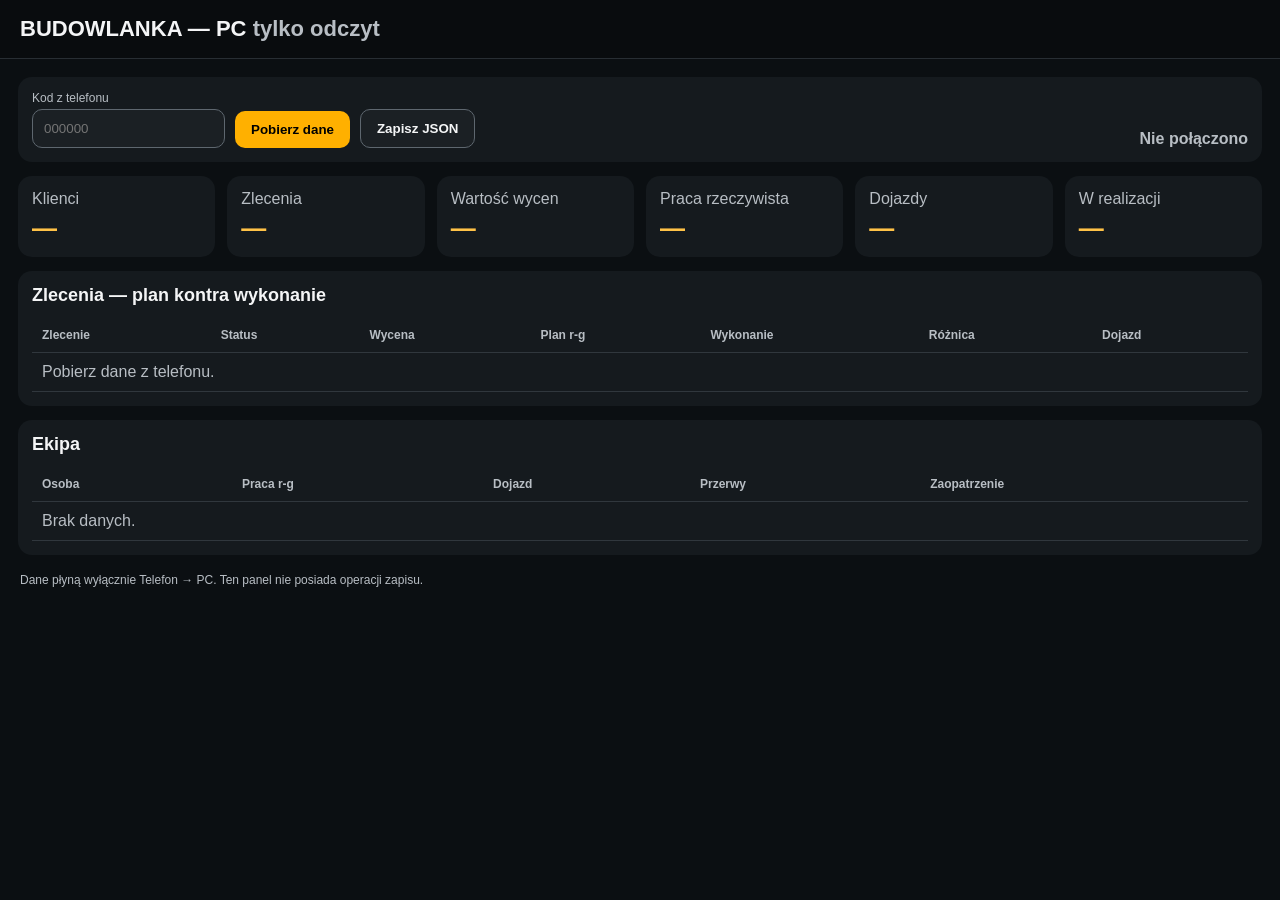
==== app/src/main/assets/pc/index.html @ 399673fc "0.5.7: dodaj prosty panel PC statystyk" ====
<!doctype html>
<html lang="pl">
<head>
<meta charset="utf-8">
<meta name="viewport" content="width=device-width,initial-scale=1">
<title>BUDOWLANKA PC</title>
<style>
:root{color-scheme:dark;--bg:#0b0f12;--panel:#151a1e;--panel2:#1b2024;--line:#5e676f;--text:#f4f5f6;--muted:#b8bec4;--accent:#ffb000;--green:#42c765;--red:#ff5c5c}
*{box-sizing:border-box}body{margin:0;background:var(--bg);color:var(--text);font-family:Arial,sans-serif}
header{background:#090c0e;border-bottom:1px solid #282e33;padding:16px 20px}h1{margin:0;font-size:22px}
main{max-width:1400px;margin:auto;padding:18px}.toolbar{display:flex;gap:10px;align-items:end;flex-wrap:wrap;background:var(--panel);padding:14px;border-radius:14px}
label{font-size:12px;color:var(--muted)}input{display:block;margin-top:4px;background:var(--panel2);color:var(--text);border:1px solid var(--line);border-radius:10px;padding:11px}
button{border:0;border-radius:10px;padding:11px 16px;font-weight:700;background:var(--accent);color:#000;cursor:pointer}.secondary{background:var(--panel2);color:var(--text);border:1px solid var(--line)}
#status{margin-left:auto}.ok{color:var(--green)}.bad{color:var(--red)}.muted{color:var(--muted)}
.cards{display:grid;grid-template-columns:repeat(auto-fit,minmax(180px,1fr));gap:12px;margin:14px 0}.card,section{background:var(--panel);border-radius:14px;padding:14px}.value{font-size:25px;font-weight:800;color:#ffc247;margin-top:6px}
section{margin-top:14px;overflow:auto}h2{font-size:18px;margin:0 0 12px}table{width:100%;border-collapse:collapse;min-width:760px}th,td{padding:10px;border-bottom:1px solid #30373d;text-align:left}th{color:var(--muted);font-size:12px}.num{text-align:right}.badDelta{color:var(--red)}.goodDelta{color:var(--green)}
footer{padding:18px 2px;color:var(--muted);font-size:12px}
</style>
</head>
<body>
<header><h1>BUDOWLANKA — PC <span class="muted">tylko odczyt</span></h1></header>
<main>
<div class="toolbar">
<label>Kod z telefonu<input id="code" inputmode="numeric" maxlength="6" placeholder="000000"></label>
<button id="refresh">Pobierz dane</button>
<button id="save" class="secondary" disabled>Zapisz JSON</button>
<strong id="status" class="muted">Nie połączono</strong>
</div>
<div class="cards">
<div class="card"><div class="muted">Klienci</div><div id="clients" class="value">—</div></div>
<div class="card"><div class="muted">Zlecenia</div><div id="estimates" class="value">—</div></div>
<div class="card"><div class="muted">Wartość wycen</div><div id="value" class="value">—</div></div>
<div class="card"><div class="muted">Praca rzeczywista</div><div id="hours" class="value">—</div></div>
<div class="card"><div class="muted">Dojazdy</div><div id="travel" class="value">—</div></div>
<div class="card"><div class="muted">W realizacji</div><div id="active" class="value">—</div></div>
</div>
<section>
<h2>Zlecenia — plan kontra wykonanie</h2>
<table><thead><tr><th>Zlecenie</th><th>Status</th><th>Wycena</th><th>Plan r-g</th><th>Wykonanie</th><th>Różnica</th><th>Dojazd</th></tr></thead><tbody id="jobs"><tr><td colspan="7" class="muted">Pobierz dane z telefonu.</td></tr></tbody></table>
</section>
<section>
<h2>Ekipa</h2>
<table><thead><tr><th>Osoba</th><th>Praca r-g</th><th>Dojazd</th><th>Przerwy</th><th>Zaopatrzenie</th></tr></thead><tbody id="crew"><tr><td colspan="5" class="muted">Brak danych.</td></tr></tbody></table>
</section>
<footer id="stamp">Dane płyną wyłącznie Telefon → PC. Ten panel nie posiada operacji zapisu.</footer>
</main>
<script>
const code=document.getElementById('code'),status=document.getElementById('status');
code.value=localStorage.getItem('budowlanka_pc_code')||'';
let snapshot=null;
const money=v=>new Intl.NumberFormat('pl-PL',{style:'currency',currency:'PLN'}).format(Number(v||0));
const num=v=>new Intl.NumberFormat('pl-PL',{maximumFractionDigits:1}).format(Number(v||0));
const esc=s=>String(s??'').replace(/[&<>"']/g,c=>({'&':'&amp;','<':'&lt;','>':'&gt;','"':'&quot;',"'":'&#039;'}[c]));
function state(t,ok){status.textContent=t;status.className=ok?'ok':'bad'}
async function load(){
 const c=code.value.trim(); if(!c){state('Wpisz kod',false);return}
 localStorage.setItem('budowlanka_pc_code',c); state('Pobieranie…',true);
 try{
  const r=await fetch('/snapshot?code='+encodeURIComponent(c),{cache:'no-store'});
  if(!r.ok)throw new Error(r.status===403?'Zły kod':'Błąd HTTP '+r.status);
  snapshot=await r.json(); render(snapshot); document.getElementById('save').disabled=false; state('Połączono • tylko odczyt',true);
 }catch(e){state(e.message||'Błąd połączenia',false)}
}
function render(s){
 const x=s.statistics||{};
 clients.textContent=x.clientCount??0; estimates.textContent=x.estimateCount??0; value.textContent=money(x.quotedValue);
 hours.textContent=num(x.actualWorkHours)+' r-g'; travel.textContent=num(x.travelHours)+' r-g'; active.textContent=x.inProgressEstimateCount??0;
 const jobRows=(x.byEstimate||[]).map(j=>{
  const d=Number(j.laborHoursDelta||0),cls=d>0.05?'badDelta':d<-0.05?'goodDelta':'';
  return '<tr><td>'+esc(j.title)+'</td><td>'+esc(j.status)+'</td><td class="num">'+money(j.clientTotal)+'</td><td class="num">'+num(j.plannedLaborHours)+'</td><td class="num">'+num(j.actualWorkHours)+'</td><td class="num '+cls+'">'+(d>=0?'+':'')+num(d)+'</td><td class="num">'+num(j.travelHours)+'</td></tr>';
 }).join('');
 document.getElementById('jobs').innerHTML=jobRows||'<tr><td colspan="7" class="muted">Brak zleceń.</td></tr>';
 const crewRows=(x.byCrew||[]).map(p=>'<tr><td>'+esc(p.name)+'</td><td class="num">'+num(p.workHours)+'</td><td class="num">'+num(p.travelHours)+'</td><td class="num">'+num(p.breakHours)+'</td><td class="num">'+num(p.supplyHours)+'</td></tr>').join('');
 document.getElementById('crew').innerHTML=crewRows||'<tr><td colspan="5" class="muted">Brak ekipy.</td></tr>';
 stamp.textContent='Stan z '+new Date(x.capturedAt||s.createdAt).toLocaleString('pl-PL')+' • Telefon → PC • tylko odczyt';
}
document.getElementById('refresh').onclick=load;
document.getElementById('save').onclick=()=>{
 if(!snapshot)return; const blob=new Blob([JSON.stringify(snapshot,null,2)],{type:'application/json'});
 const a=document.createElement('a');a.href=URL.createObjectURL(blob);a.download='Budowlanka_snapshot_'+Date.now()+'.json';a.click();URL.revokeObjectURL(a.href);
};
setInterval(()=>{if(code.value.trim())load()},30000);
</script>
</body>
</html>
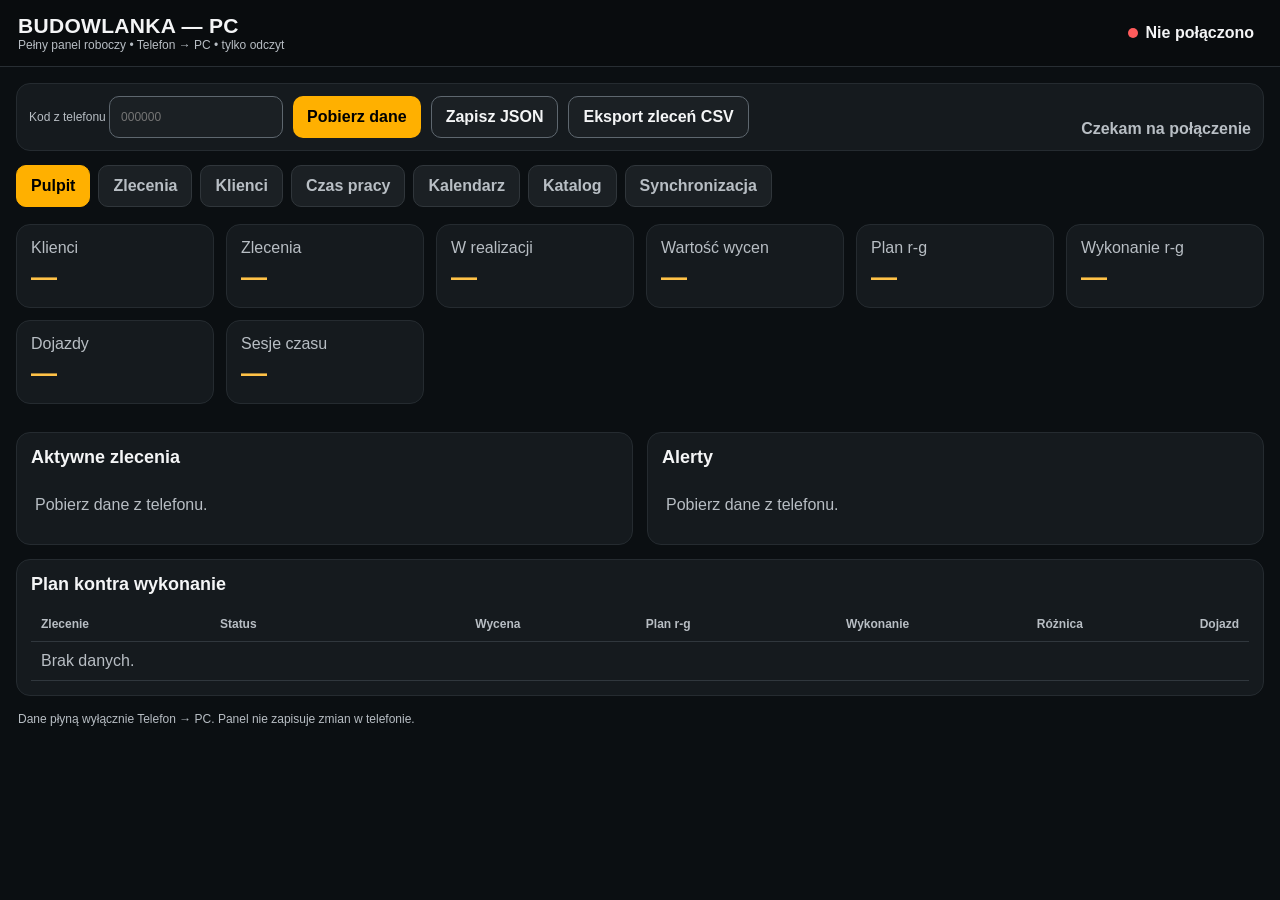
==== commit d2bad590: "0.5.8: rozbuduj panel PC do pelnego podgladu roboczego" ====
--- a/app/src/main/assets/pc/index.html
+++ b/app/src/main/assets/pc/index.html
@@ -5,80 +5,599 @@
 <meta name="viewport" content="width=device-width,initial-scale=1">
 <title>BUDOWLANKA PC</title>
 <style>
-:root{color-scheme:dark;--bg:#0b0f12;--panel:#151a1e;--panel2:#1b2024;--line:#5e676f;--text:#f4f5f6;--muted:#b8bec4;--accent:#ffb000;--green:#42c765;--red:#ff5c5c}
-*{box-sizing:border-box}body{margin:0;background:var(--bg);color:var(--text);font-family:Arial,sans-serif}
-header{background:#090c0e;border-bottom:1px solid #282e33;padding:16px 20px}h1{margin:0;font-size:22px}
-main{max-width:1400px;margin:auto;padding:18px}.toolbar{display:flex;gap:10px;align-items:end;flex-wrap:wrap;background:var(--panel);padding:14px;border-radius:14px}
-label{font-size:12px;color:var(--muted)}input{display:block;margin-top:4px;background:var(--panel2);color:var(--text);border:1px solid var(--line);border-radius:10px;padding:11px}
-button{border:0;border-radius:10px;padding:11px 16px;font-weight:700;background:var(--accent);color:#000;cursor:pointer}.secondary{background:var(--panel2);color:var(--text);border:1px solid var(--line)}
-#status{margin-left:auto}.ok{color:var(--green)}.bad{color:var(--red)}.muted{color:var(--muted)}
-.cards{display:grid;grid-template-columns:repeat(auto-fit,minmax(180px,1fr));gap:12px;margin:14px 0}.card,section{background:var(--panel);border-radius:14px;padding:14px}.value{font-size:25px;font-weight:800;color:#ffc247;margin-top:6px}
-section{margin-top:14px;overflow:auto}h2{font-size:18px;margin:0 0 12px}table{width:100%;border-collapse:collapse;min-width:760px}th,td{padding:10px;border-bottom:1px solid #30373d;text-align:left}th{color:var(--muted);font-size:12px}.num{text-align:right}.badDelta{color:var(--red)}.goodDelta{color:var(--green)}
-footer{padding:18px 2px;color:var(--muted);font-size:12px}
+:root{
+  color-scheme:dark;
+  --bg:#0b0f12;--panel:#151a1e;--panel2:#1b2024;--line:#5e676f;
+  --text:#f4f5f6;--muted:#b8bec4;--accent:#ffb000;--accent2:#ffc247;
+  --green:#42c765;--red:#ff5c5c;--blue:#58a6ff
+}
+*{box-sizing:border-box}
+body{margin:0;background:var(--bg);color:var(--text);font-family:Inter,Arial,sans-serif}
+button,input,select{font:inherit}
+button{cursor:pointer}
+header{position:sticky;top:0;z-index:10;background:#090c0e;border-bottom:1px solid #282e33}
+.top{max-width:1600px;margin:auto;padding:14px 18px;display:flex;gap:12px;align-items:center;flex-wrap:wrap}
+.brand{font-weight:900;font-size:21px;letter-spacing:.3px}
+.readonly{color:var(--muted);font-size:12px}
+.connection{margin-left:auto;display:flex;gap:8px;align-items:center;flex-wrap:wrap}
+.dot{width:10px;height:10px;border-radius:50%;background:var(--red);display:inline-block}
+.dot.ok{background:var(--green)}
+main{max-width:1600px;margin:auto;padding:16px}
+.toolbar,.card,.panel{background:var(--panel);border:1px solid #252b30;border-radius:14px}
+.toolbar{padding:12px;display:flex;gap:10px;align-items:end;flex-wrap:wrap}
+label{font-size:12px;color:var(--muted)}
+input,select{background:var(--panel2);color:var(--text);border:1px solid var(--line);border-radius:10px;padding:10px 11px;min-height:42px}
+input:focus,select:focus,button:focus{outline:2px solid var(--accent);outline-offset:1px}
+.primary,.secondary,.ghost,.tab{border:0;border-radius:10px;padding:10px 14px;font-weight:800;min-height:42px}
+.primary{background:var(--accent);color:#000}
+.secondary{background:var(--panel2);color:var(--text);border:1px solid var(--line)}
+.ghost{background:transparent;color:var(--text);border:1px solid #343b41}
+.statusText{margin-left:auto;font-weight:800}
+.okText{color:var(--green)}.badText{color:var(--red)}.muted{color:var(--muted)}
+.tabs{display:flex;gap:8px;margin:14px 0;overflow-x:auto;padding-bottom:3px}
+.tab{white-space:nowrap;background:var(--panel2);color:var(--muted);border:1px solid #30363b}
+.tab.active{background:var(--accent);color:#000;border-color:var(--accent)}
+.view{display:none}.view.active{display:block}
+.cards{display:grid;grid-template-columns:repeat(auto-fit,minmax(175px,1fr));gap:12px;margin:14px 0}
+.card{padding:14px}.metric{font-size:26px;font-weight:900;color:var(--accent2);margin-top:5px}
+.metricSub{font-size:12px;color:var(--muted);margin-top:3px}
+.grid2{display:grid;grid-template-columns:minmax(0,1fr) minmax(0,1fr);gap:14px}
+.grid3{display:grid;grid-template-columns:repeat(3,minmax(0,1fr));gap:12px}
+.panel{padding:14px;margin-top:14px;min-width:0}
+.panel h2{font-size:18px;margin:0 0 12px}
+.panel h3{font-size:15px;margin:14px 0 8px}
+.tableWrap{overflow:auto}
+table{width:100%;border-collapse:collapse;min-width:760px}
+th,td{text-align:left;padding:10px;border-bottom:1px solid #30373d;vertical-align:top}
+th{color:var(--muted);font-size:12px;position:sticky;top:0;background:var(--panel)}
+td.num,th.num{text-align:right;font-variant-numeric:tabular-nums}
+tr.selectable{cursor:pointer}
+tr.selectable:hover{background:#1b2024}
+.badDelta{color:var(--red)}.goodDelta{color:var(--green)}
+.pill{display:inline-block;border-radius:999px;padding:4px 8px;background:var(--panel2);font-size:12px;border:1px solid #30363b}
+.pill.green{color:var(--green);border-color:#275d38}.pill.red{color:var(--red);border-color:#663434}
+.split{display:grid;grid-template-columns:minmax(280px,.8fr) minmax(0,1.2fr);gap:14px}
+.list{display:flex;flex-direction:column;gap:8px}
+.listItem{background:var(--panel2);border:1px solid #30363b;border-radius:11px;padding:11px;cursor:pointer}
+.listItem.active{border-color:var(--accent);box-shadow:inset 3px 0 0 var(--accent)}
+.listItem strong{display:block;margin-bottom:4px}
+.kv{display:grid;grid-template-columns:180px 1fr;gap:7px 12px}
+.kv div:nth-child(odd){color:var(--muted)}
+.sectionGrid{display:grid;grid-template-columns:repeat(auto-fit,minmax(240px,1fr));gap:10px}
+.mini{background:var(--panel2);border:1px solid #30363b;border-radius:11px;padding:10px}
+.alert{border-left:4px solid var(--red);padding:10px 12px;background:#29191a;border-radius:9px;margin:8px 0}
+.info{border-left:4px solid var(--blue);padding:10px 12px;background:#142033;border-radius:9px;margin:8px 0}
+.empty{color:var(--muted);padding:16px 4px}
+.progress{height:9px;background:#252b30;border-radius:999px;overflow:hidden}
+.progress>span{display:block;height:100%;background:var(--accent)}
+.calendarRow{display:grid;grid-template-columns:120px 120px 1fr 130px 130px;gap:8px;padding:9px 0;border-bottom:1px solid #30373d;align-items:center}
+.searchRow{display:flex;gap:8px;flex-wrap:wrap;margin-bottom:10px}
+.searchRow input{min-width:260px;flex:1}
+.footer{padding:16px 2px;color:var(--muted);font-size:12px}
+details{background:var(--panel2);border:1px solid #30363b;border-radius:10px;padding:8px 10px}
+summary{cursor:pointer;font-weight:800}
+@media(max-width:980px){.grid2,.grid3,.split{grid-template-columns:1fr}.connection{margin-left:0}.calendarRow{grid-template-columns:1fr 1fr}.calendarRow>*:nth-child(n+3){grid-column:1/-1}}
+@media(max-width:600px){main{padding:10px}.top{padding:10px}.toolbar{align-items:stretch}.toolbar>*{width:100%}.statusText{margin-left:0}.kv{grid-template-columns:1fr}.cards{grid-template-columns:1fr 1fr}}
 </style>
 </head>
 <body>
-<header><h1>BUDOWLANKA — PC <span class="muted">tylko odczyt</span></h1></header>
+<header>
+  <div class="top">
+    <div>
+      <div class="brand">BUDOWLANKA — PC</div>
+      <div class="readonly">Pełny panel roboczy • Telefon → PC • tylko odczyt</div>
+    </div>
+    <div class="connection">
+      <span id="connDot" class="dot"></span>
+      <strong id="connLabel">Nie połączono</strong>
+      <span id="lastSync" class="muted"></span>
+    </div>
+  </div>
+</header>
+
 <main>
-<div class="toolbar">
-<label>Kod z telefonu<input id="code" inputmode="numeric" maxlength="6" placeholder="000000"></label>
-<button id="refresh">Pobierz dane</button>
-<button id="save" class="secondary" disabled>Zapisz JSON</button>
-<strong id="status" class="muted">Nie połączono</strong>
-</div>
-<div class="cards">
-<div class="card"><div class="muted">Klienci</div><div id="clients" class="value">—</div></div>
-<div class="card"><div class="muted">Zlecenia</div><div id="estimates" class="value">—</div></div>
-<div class="card"><div class="muted">Wartość wycen</div><div id="value" class="value">—</div></div>
-<div class="card"><div class="muted">Praca rzeczywista</div><div id="hours" class="value">—</div></div>
-<div class="card"><div class="muted">Dojazdy</div><div id="travel" class="value">—</div></div>
-<div class="card"><div class="muted">W realizacji</div><div id="active" class="value">—</div></div>
-</div>
-<section>
-<h2>Zlecenia — plan kontra wykonanie</h2>
-<table><thead><tr><th>Zlecenie</th><th>Status</th><th>Wycena</th><th>Plan r-g</th><th>Wykonanie</th><th>Różnica</th><th>Dojazd</th></tr></thead><tbody id="jobs"><tr><td colspan="7" class="muted">Pobierz dane z telefonu.</td></tr></tbody></table>
-</section>
-<section>
-<h2>Ekipa</h2>
-<table><thead><tr><th>Osoba</th><th>Praca r-g</th><th>Dojazd</th><th>Przerwy</th><th>Zaopatrzenie</th></tr></thead><tbody id="crew"><tr><td colspan="5" class="muted">Brak danych.</td></tr></tbody></table>
-</section>
-<footer id="stamp">Dane płyną wyłącznie Telefon → PC. Ten panel nie posiada operacji zapisu.</footer>
+  <div class="toolbar">
+    <label>Kod z telefonu
+      <input id="code" inputmode="numeric" maxlength="6" placeholder="000000">
+    </label>
+    <button id="refresh" class="primary" type="button">Pobierz dane</button>
+    <button id="saveJson" class="secondary" type="button" disabled>Zapisz JSON</button>
+    <button id="saveCsv" class="secondary" type="button" disabled>Eksport zleceń CSV</button>
+    <span id="status" class="statusText muted">Czekam na połączenie</span>
+  </div>
+
+  <nav class="tabs" aria-label="Moduły panelu PC">
+    <button class="tab active" data-view="dashboard">Pulpit</button>
+    <button class="tab" data-view="jobs">Zlecenia</button>
+    <button class="tab" data-view="clients">Klienci</button>
+    <button class="tab" data-view="time">Czas pracy</button>
+    <button class="tab" data-view="calendar">Kalendarz</button>
+    <button class="tab" data-view="catalog">Katalog</button>
+    <button class="tab" data-view="sync">Synchronizacja</button>
+  </nav>
+
+  <section id="view-dashboard" class="view active">
+    <div class="cards">
+      <div class="card"><div class="muted">Klienci</div><div id="mClients" class="metric">—</div></div>
+      <div class="card"><div class="muted">Zlecenia</div><div id="mJobs" class="metric">—</div></div>
+      <div class="card"><div class="muted">W realizacji</div><div id="mActive" class="metric">—</div></div>
+      <div class="card"><div class="muted">Wartość wycen</div><div id="mQuoted" class="metric">—</div></div>
+      <div class="card"><div class="muted">Plan r-g</div><div id="mPlanned" class="metric">—</div></div>
+      <div class="card"><div class="muted">Wykonanie r-g</div><div id="mActual" class="metric">—</div></div>
+      <div class="card"><div class="muted">Dojazdy</div><div id="mTravel" class="metric">—</div></div>
+      <div class="card"><div class="muted">Sesje czasu</div><div id="mSessions" class="metric">—</div></div>
+    </div>
+
+    <div class="grid2">
+      <div class="panel">
+        <h2>Aktywne zlecenia</h2>
+        <div id="dashActive" class="empty">Pobierz dane z telefonu.</div>
+      </div>
+      <div class="panel">
+        <h2>Alerty</h2>
+        <div id="dashAlerts" class="empty">Pobierz dane z telefonu.</div>
+      </div>
+    </div>
+
+    <div class="panel">
+      <h2>Plan kontra wykonanie</h2>
+      <div class="tableWrap">
+        <table>
+          <thead><tr><th>Zlecenie</th><th>Status</th><th class="num">Wycena</th><th class="num">Plan r-g</th><th class="num">Wykonanie</th><th class="num">Różnica</th><th class="num">Dojazd</th></tr></thead>
+          <tbody id="dashJobs"><tr><td colspan="7" class="muted">Brak danych.</td></tr></tbody>
+        </table>
+      </div>
+    </div>
+  </section>
+
+  <section id="view-jobs" class="view">
+    <div class="split">
+      <div class="panel">
+        <h2>Zlecenia / kosztorysy</h2>
+        <div class="searchRow">
+          <input id="jobSearch" placeholder="Szukaj po nazwie, kliencie, adresie">
+          <select id="jobStatus"><option value="">Wszystkie statusy</option></select>
+        </div>
+        <div id="jobList" class="list"><div class="empty">Brak danych.</div></div>
+      </div>
+      <div class="panel">
+        <h2>Szczegóły zlecenia</h2>
+        <div id="jobDetail" class="empty">Wybierz zlecenie z listy.</div>
+      </div>
+    </div>
+  </section>
+
+  <section id="view-clients" class="view">
+    <div class="split">
+      <div class="panel">
+        <h2>Klienci</h2>
+        <div class="searchRow"><input id="clientSearch" placeholder="Szukaj klienta, telefonu, e-maila, adresu"></div>
+        <div id="clientList" class="list"><div class="empty">Brak danych.</div></div>
+      </div>
+      <div class="panel">
+        <h2>Karta klienta</h2>
+        <div id="clientDetail" class="empty">Wybierz klienta z listy.</div>
+      </div>
+    </div>
+  </section>
+
+  <section id="view-time" class="view">
+    <div class="cards">
+      <div class="card"><div class="muted">Praca</div><div id="tWork" class="metric">—</div></div>
+      <div class="card"><div class="muted">Dojazd</div><div id="tTravel" class="metric">—</div></div>
+      <div class="card"><div class="muted">Przerwy</div><div id="tBreak" class="metric">—</div></div>
+      <div class="card"><div class="muted">Zaopatrzenie</div><div id="tSupply" class="metric">—</div></div>
+    </div>
+    <div class="grid2">
+      <div class="panel">
+        <h2>Ekipa</h2>
+        <div class="tableWrap"><table><thead><tr><th>Osoba</th><th class="num">Praca</th><th class="num">Dojazd</th><th class="num">Przerwy</th><th class="num">Zaopatrzenie</th></tr></thead><tbody id="timeCrew"></tbody></table></div>
+      </div>
+      <div class="panel">
+        <h2>Aktywne liczniki</h2>
+        <div id="activeTimers" class="empty">Brak aktywnych liczników.</div>
+      </div>
+    </div>
+    <div class="panel">
+      <h2>Historia sesji</h2>
+      <div class="searchRow">
+        <input id="timeSearch" placeholder="Szukaj po zleceniu lub pracowniku">
+        <select id="timeType">
+          <option value="">Wszystkie typy</option>
+          <option value="PRACA">Praca</option>
+          <option value="DOJAZD">Dojazd</option>
+          <option value="PRZERWA">Przerwa</option>
+          <option value="ZAOPATRZENIE">Zaopatrzenie</option>
+        </select>
+      </div>
+      <div class="tableWrap"><table><thead><tr><th>Start</th><th>Koniec</th><th>Zlecenie</th><th>Osoba</th><th>Typ</th><th class="num">Czas</th><th>Powód</th></tr></thead><tbody id="sessionRows"></tbody></table></div>
+    </div>
+  </section>
+
+  <section id="view-calendar" class="view">
+    <div class="panel">
+      <h2>Kalendarz realizacji</h2>
+      <div id="calendarAlerts"></div>
+      <div id="calendarRows" class="empty">Brak zleceń z terminem.</div>
+    </div>
+  </section>
+
+  <section id="view-catalog" class="view">
+    <div class="grid3">
+      <div class="panel">
+        <h2>Roboty</h2>
+        <div class="searchRow"><input id="workSearch" placeholder="Szukaj roboty"></div>
+        <div id="workList" class="list"></div>
+      </div>
+      <div class="panel">
+        <h2>Materiały</h2>
+        <div class="searchRow"><input id="materialSearch" placeholder="Szukaj materiału"></div>
+        <div id="materialList" class="list"></div>
+      </div>
+      <div class="panel">
+        <h2>Narzędzia</h2>
+        <div class="searchRow"><input id="toolSearch" placeholder="Szukaj narzędzia"></div>
+        <div id="toolList" class="list"></div>
+      </div>
+    </div>
+  </section>
+
+  <section id="view-sync" class="view">
+    <div class="grid2">
+      <div class="panel">
+        <h2>Stan synchronizacji</h2>
+        <div id="syncState" class="empty">Brak połączenia.</div>
+      </div>
+      <div class="panel">
+        <h2>Zawartość snapshotu</h2>
+        <div id="syncCounts" class="empty">Brak danych.</div>
+      </div>
+    </div>
+    <div class="panel">
+      <h2>Eksport</h2>
+      <p class="muted">JSON zawiera pełny snapshot danych. CSV eksportuje tabelę zleceń do Excela. Panel PC nie posiada żadnej operacji zapisu do telefonu.</p>
+      <div style="display:flex;gap:8px;flex-wrap:wrap">
+        <button id="saveJson2" class="secondary" type="button" disabled>Zapisz pełny JSON</button>
+        <button id="saveCsv2" class="secondary" type="button" disabled>Zapisz zlecenia CSV</button>
+      </div>
+    </div>
+  </section>
+
+  <div id="stamp" class="footer">Dane płyną wyłącznie Telefon → PC. Panel nie zapisuje zmian w telefonie.</div>
 </main>
+
 <script>
-const code=document.getElementById('code'),status=document.getElementById('status');
-code.value=localStorage.getItem('budowlanka_pc_code')||'';
-let snapshot=null;
+const byId=id=>document.getElementById(id);
+const code=byId('code'), statusEl=byId('status');
+let snapshot=null, selectedJobId=null, selectedClientId=null;
+
 const money=v=>new Intl.NumberFormat('pl-PL',{style:'currency',currency:'PLN'}).format(Number(v||0));
 const num=v=>new Intl.NumberFormat('pl-PL',{maximumFractionDigits:1}).format(Number(v||0));
+const num2=v=>new Intl.NumberFormat('pl-PL',{maximumFractionDigits:2}).format(Number(v||0));
 const esc=s=>String(s??'').replace(/[&<>"']/g,c=>({'&':'&amp;','<':'&lt;','>':'&gt;','"':'&quot;',"'":'&#039;'}[c]));
-function state(t,ok){status.textContent=t;status.className=ok?'ok':'bad'}
+const arr=(o,k)=>Array.isArray(o?.[k])?o[k]:[];
+const msHours=ms=>Number(ms||0)/3600000;
+const duration=(s,now=Date.now())=>Math.max(0,(s.endAt??now)-s.startAt);
+const dateTime=v=>v?new Date(v).toLocaleString('pl-PL'):'—';
+const textDate=v=>v||'—';
+const statusPill=s=>'<span class="pill">'+esc(s||'—')+'</span>';
+const data=()=>snapshot||{};
+const stats=()=>data().statistics||{};
+
+function setConn(text,ok){
+  statusEl.textContent=text;
+  statusEl.className='statusText '+(ok?'okText':'badText');
+  byId('connDot').className='dot'+(ok?' ok':'');
+  byId('connLabel').textContent=ok?'Połączono':'Nie połączono';
+}
+function switchView(name){
+  document.querySelectorAll('.tab').forEach(b=>b.classList.toggle('active',b.dataset.view===name));
+  document.querySelectorAll('.view').forEach(v=>v.classList.toggle('active',v.id==='view-'+name));
+  if(name==='jobs') renderJobs();
+  if(name==='clients') renderClients();
+  if(name==='time') renderTime();
+  if(name==='calendar') renderCalendar();
+  if(name==='catalog') renderCatalog();
+  if(name==='sync') renderSync();
+}
+document.querySelectorAll('.tab').forEach(b=>b.addEventListener('click',()=>switchView(b.dataset.view)));
+
 async function load(){
- const c=code.value.trim(); if(!c){state('Wpisz kod',false);return}
- localStorage.setItem('budowlanka_pc_code',c); state('Pobieranie…',true);
- try{
-  const r=await fetch('/snapshot?code='+encodeURIComponent(c),{cache:'no-store'});
-  if(!r.ok)throw new Error(r.status===403?'Zły kod':'Błąd HTTP '+r.status);
-  snapshot=await r.json(); render(snapshot); document.getElementById('save').disabled=false; state('Połączono • tylko odczyt',true);
- }catch(e){state(e.message||'Błąd połączenia',false)}
-}
-function render(s){
- const x=s.statistics||{};
- clients.textContent=x.clientCount??0; estimates.textContent=x.estimateCount??0; value.textContent=money(x.quotedValue);
- hours.textContent=num(x.actualWorkHours)+' r-g'; travel.textContent=num(x.travelHours)+' r-g'; active.textContent=x.inProgressEstimateCount??0;
- const jobRows=(x.byEstimate||[]).map(j=>{
-  const d=Number(j.laborHoursDelta||0),cls=d>0.05?'badDelta':d<-0.05?'goodDelta':'';
-  return '<tr><td>'+esc(j.title)+'</td><td>'+esc(j.status)+'</td><td class="num">'+money(j.clientTotal)+'</td><td class="num">'+num(j.plannedLaborHours)+'</td><td class="num">'+num(j.actualWorkHours)+'</td><td class="num '+cls+'">'+(d>=0?'+':'')+num(d)+'</td><td class="num">'+num(j.travelHours)+'</td></tr>';
- }).join('');
- document.getElementById('jobs').innerHTML=jobRows||'<tr><td colspan="7" class="muted">Brak zleceń.</td></tr>';
- const crewRows=(x.byCrew||[]).map(p=>'<tr><td>'+esc(p.name)+'</td><td class="num">'+num(p.workHours)+'</td><td class="num">'+num(p.travelHours)+'</td><td class="num">'+num(p.breakHours)+'</td><td class="num">'+num(p.supplyHours)+'</td></tr>').join('');
- document.getElementById('crew').innerHTML=crewRows||'<tr><td colspan="5" class="muted">Brak ekipy.</td></tr>';
- stamp.textContent='Stan z '+new Date(x.capturedAt||s.createdAt).toLocaleString('pl-PL')+' • Telefon → PC • tylko odczyt';
-}
-document.getElementById('refresh').onclick=load;
-document.getElementById('save').onclick=()=>{
- if(!snapshot)return; const blob=new Blob([JSON.stringify(snapshot,null,2)],{type:'application/json'});
- const a=document.createElement('a');a.href=URL.createObjectURL(blob);a.download='Budowlanka_snapshot_'+Date.now()+'.json';a.click();URL.revokeObjectURL(a.href);
-};
+  const c=code.value.trim();
+  if(!c){setConn('Wpisz kod dostępu',false);return}
+  localStorage.setItem('budowlanka_pc_code',c);
+  setConn('Pobieranie danych…',true);
+  try{
+    const r=await fetch('/snapshot?code='+encodeURIComponent(c),{cache:'no-store'});
+    if(!r.ok) throw new Error(r.status===403?'Nieprawidłowy kod':'Błąd HTTP '+r.status);
+    snapshot=await r.json();
+    renderAll();
+    ['saveJson','saveCsv','saveJson2','saveCsv2'].forEach(id=>byId(id).disabled=false);
+    setConn('Połączono • tylko odczyt',true);
+  }catch(e){
+    setConn(e.message||'Błąd połączenia',false);
+  }
+}
+
+function indexes(){
+  const s=data();
+  return {
+    clients:new Map(arr(s,'clients').map(x=>[x.id,x])),
+    sites:new Map(arr(s,'sites').map(x=>[x.id,x])),
+    estimates:new Map(arr(s,'estimates').map(x=>[x.id,x])),
+    works:new Map(arr(s,'works').map(x=>[x.id,x])),
+    materials:new Map(arr(s,'materials').map(x=>[x.id,x])),
+    tools:new Map(arr(s,'tools').map(x=>[x.id,x])),
+    crew:new Map(arr(s,'crewMembers').map(x=>[x.id,x])),
+    spaces:new Map(arr(s,'spaces').map(x=>[x.id,x])),
+    jobStats:new Map(arr(stats(),'byEstimate').map(x=>[x.estimateId,x]))
+  };
+}
+function workQty(line,spaces){
+  if(line.quantitySource==='MANUAL'||line.quantitySource==='SZTUKI') return Number(line.quantity||0);
+  const chosen=line.spaceId==null?spaces:spaces.filter(x=>x.id===line.spaceId);
+  return chosen.reduce((sum,s)=>{
+    const l=Number(s.length||0),w=Number(s.width||0),h=Number(s.height||0),open=Number(s.openingsArea||0);
+    if(line.quantitySource==='PODLOGA'||line.quantitySource==='SUFIT') return sum+l*w;
+    if(line.quantitySource==='SCIANY') return sum+Math.max(0,2*(l+w)*h-open);
+    if(line.quantitySource==='OBWOD') return sum+2*(l+w);
+    if(line.quantitySource==='OTWORY') return sum+open;
+    return sum;
+  },0);
+}
+function laborRate(line,work){
+  if(!work) return 0;
+  if(line.laborPriceMode==='MIN') return Number(work.laborRateLow||work.laborRate||0);
+  if(line.laborPriceMode==='MAX') return Number(work.laborRateHigh||work.laborRate||0);
+  if(line.laborPriceMode==='WLASNA') return Number(line.laborRateOverride??work.laborRate??0);
+  return Number(work.laborRate||0);
+}
+function getJobTitle(id){return indexes().estimates.get(id)?.title||('Zlecenie #'+id)}
+function getCrewName(id){return id==null?'Nieprzypisany':(indexes().crew.get(id)?.name||('Osoba #'+id))}
+function clientForJob(e,idx){return e?.clientId?idx.clients.get(e.clientId):null}
+function siteForJob(e,idx){return e?.siteId?idx.sites.get(e.siteId):null}
+
+function renderAll(){
+  renderDashboard(); renderJobs(); renderClients(); renderTime(); renderCalendar(); renderCatalog(); renderSync();
+  const t=stats().capturedAt||data().createdAt;
+  byId('lastSync').textContent=t?'• '+new Date(t).toLocaleTimeString('pl-PL'):'';
+  byId('stamp').textContent='Stan z '+dateTime(t)+' • Telefon → PC • tylko odczyt';
+}
+function renderDashboard(){
+  const x=stats();
+  byId('mClients').textContent=x.clientCount??0;
+  byId('mJobs').textContent=x.estimateCount??0;
+  byId('mActive').textContent=x.inProgressEstimateCount??0;
+  byId('mQuoted').textContent=money(x.quotedValue);
+  byId('mPlanned').textContent=num(x.plannedLaborHours)+' r-g';
+  byId('mActual').textContent=num(x.actualWorkHours)+' r-g';
+  byId('mTravel').textContent=num(x.travelHours)+' r-g';
+  byId('mSessions').textContent=x.sessionCount??0;
+
+  const active=arr(x,'byEstimate').filter(j=>['REALIZACJA','ZAAKCEPTOWANA'].includes(j.status));
+  byId('dashActive').innerHTML=active.length?active.slice(0,8).map(j=>{
+    const pct=j.plannedLaborHours>0?Math.min(100,Math.max(0,j.actualWorkHours/j.plannedLaborHours*100)):0;
+    return '<div class="mini"><strong>'+esc(j.title)+'</strong><div class="muted">'+esc(j.status)+' • '+num(j.actualWorkHours)+' / '+num(j.plannedLaborHours)+' r-g</div><div class="progress" style="margin-top:8px"><span style="width:'+pct+'%"></span></div></div>';
+  }).join(''):'<div class="empty">Brak aktywnych zleceń.</div>';
+
+  const alerts=[];
+  arr(x,'byEstimate').forEach(j=>{
+    if(j.plannedLaborHours>0 && j.actualWorkHours>j.plannedLaborHours*1.1){
+      alerts.push('<div class="alert"><strong>'+esc(j.title)+'</strong><br>Przekroczenie planu o '+num(j.actualWorkHours-j.plannedLaborHours)+' r-g.</div>');
+    }
+  });
+  calendarConflicts().forEach(c=>alerts.push('<div class="alert"><strong>Kolizja terminu</strong><br>'+esc(c.a.title)+' ↔ '+esc(c.b.title)+'</div>'));
+  byId('dashAlerts').innerHTML=alerts.length?alerts.slice(0,10).join(''):'<div class="empty">Brak wykrytych alertów.</div>';
+
+  byId('dashJobs').innerHTML=arr(x,'byEstimate').slice(0,20).map(j=>{
+    const d=Number(j.laborHoursDelta||0),cls=d>0.05?'badDelta':d<-0.05?'goodDelta':'';
+    return '<tr class="selectable" data-job="'+j.estimateId+'"><td>'+esc(j.title)+'</td><td>'+statusPill(j.status)+'</td><td class="num">'+money(j.clientTotal)+'</td><td class="num">'+num(j.plannedLaborHours)+'</td><td class="num">'+num(j.actualWorkHours)+'</td><td class="num '+cls+'">'+(d>=0?'+':'')+num(d)+'</td><td class="num">'+num(j.travelHours)+'</td></tr>';
+  }).join('')||'<tr><td colspan="7" class="muted">Brak zleceń.</td></tr>';
+  byId('dashJobs').querySelectorAll('tr[data-job]').forEach(r=>r.addEventListener('click',()=>{selectedJobId=Number(r.dataset.job);switchView('jobs')}));
+}
+
+function jobSearchText(e,idx){
+  const c=clientForJob(e,idx),s=siteForJob(e,idx);
+  return [e.title,e.status,c?.name,c?.phone,c?.email,s?.name,s?.address].join(' ').toLowerCase();
+}
+function renderJobs(){
+  if(!snapshot) return;
+  const idx=indexes(), all=arr(data(),'estimates').slice().sort((a,b)=>Number(b.createdAt)-Number(a.createdAt));
+  const statuses=[...new Set(all.map(x=>x.status).filter(Boolean))].sort();
+  const sel=byId('jobStatus');
+  const prev=sel.value;
+  sel.innerHTML='<option value="">Wszystkie statusy</option>'+statuses.map(s=>'<option value="'+esc(s)+'">'+esc(s)+'</option>').join('');
+  if(statuses.includes(prev)) sel.value=prev;
+  const q=byId('jobSearch').value.trim().toLowerCase(), st=sel.value;
+  const filtered=all.filter(e=>(!q||jobSearchText(e,idx).includes(q))&&(!st||e.status===st));
+  byId('jobList').innerHTML=filtered.length?filtered.map(e=>{
+    const js=idx.jobStats.get(e.id)||{}, c=clientForJob(e,idx), site=siteForJob(e,idx);
+    return '<div class="listItem '+(selectedJobId===e.id?'active':'')+'" data-id="'+e.id+'"><strong>'+esc(e.title)+'</strong><div>'+statusPill(e.status)+' <span class="muted">'+money(js.clientTotal)+'</span></div><div class="muted">'+esc(c?.name||'Brak klienta')+' • '+esc(site?.address||'Brak adresu')+'</div></div>';
+  }).join(''):'<div class="empty">Brak pasujących zleceń.</div>';
+  byId('jobList').querySelectorAll('[data-id]').forEach(el=>el.addEventListener('click',()=>{selectedJobId=Number(el.dataset.id);renderJobs();renderJobDetail(selectedJobId)}));
+  if(selectedJobId==null && filtered[0]) selectedJobId=filtered[0].id;
+  if(selectedJobId!=null) renderJobDetail(selectedJobId);
+}
+function renderJobDetail(id){
+  const idx=indexes(), e=idx.estimates.get(id);
+  if(!e){byId('jobDetail').innerHTML='<div class="empty">Zlecenie nie istnieje.</div>';return}
+  const js=idx.jobStats.get(id)||{}, c=clientForJob(e,idx), site=siteForJob(e,idx);
+  const spaces=arr(data(),'spaces').filter(x=>x.estimateId===id);
+  const spaceIds=new Set(spaces.map(x=>x.id));
+  const openings=arr(data(),'openings').filter(x=>spaceIds.has(x.spaceId));
+  const lines=arr(data(),'estimateWorks').filter(x=>x.estimateId===id);
+  const extras=arr(data(),'extraCosts').filter(x=>x.estimateId===id);
+  const crewLinks=arr(data(),'estimateCrew').filter(x=>x.estimateId===id);
+  const sessions=arr(data(),'workSessions').filter(x=>x.estimateId===id);
+  const shopping=arr(data(),'shopping').filter(x=>x.estimateId===id);
+  const checklist=arr(data(),'toolChecklist').filter(x=>x.estimateId===id);
+
+  const roomHtml=spaces.map(s=>{
+    const l=Number(s.length||0),w=Number(s.width||0),h=Number(s.height||0),open=Number(s.openingsArea||0);
+    const floor=l*w, walls=Math.max(0,2*(l+w)*h-open);
+    const ownOpen=openings.filter(o=>o.spaceId===s.id);
+    return '<div class="mini"><strong>'+esc((s.level?s.level+' • ':'')+s.name)+'</strong><div class="muted">'+num2(l)+' × '+num2(w)+' × h '+num2(h)+' m</div><div>Podłoga: '+num2(floor)+' m² • Ściany: '+num2(walls)+' m² • Otwory: '+num2(open)+' m²</div>'+(ownOpen.length?'<div class="muted">'+ownOpen.map(o=>esc(o.type+': '+(o.name||o.type)+' '+o.quantity+'× '+o.width+'×'+o.height)).join('<br>')+'</div>':'')+'</div>';
+  }).join('');
+
+  const lineHtml=lines.map(line=>{
+    const w=idx.works.get(line.workId), qty=workQty(line,spaces), rate=laborRate(line,w);
+    return '<tr><td>'+esc(w?.name||('Robota #'+line.workId))+'</td><td>'+esc(spaces.find(s=>s.id===line.spaceId)?.name||'Całe zlecenie')+'</td><td>'+esc(line.quantitySource)+'</td><td class="num">'+num2(qty)+' '+esc(w?.unit||'')+'</td><td class="num">'+money(rate)+'</td><td class="num">'+money(qty*rate)+'</td></tr>';
+  }).join('');
+
+  const crewHtml=crewLinks.map(x=>{
+    const m=idx.crew.get(x.crewMemberId);
+    return '<div class="mini"><strong>'+esc(m?.name||('Osoba #'+x.crewMemberId))+'</strong><div class="muted">Udział pracy '+num(x.workSharePct)+'% • '+esc(x.payMode)+' • stawka '+num2(x.rate)+'</div></div>';
+  }).join('');
+
+  const sessionHours=type=>sessions.filter(s=>s.type===type).reduce((sum,s)=>sum+duration(s),0)/3600000;
+  const shoppingHtml=shopping.map(x=>{
+    const m=idx.materials.get(x.materialId);
+    return '<div class="mini"><strong>'+esc(m?.name||('Materiał #'+x.materialId))+'</strong><div>'+num2(x.requiredQty)+' '+esc(m?.unit||'')+' • '+esc(x.status)+'</div></div>';
+  }).join('');
+  const checklistHtml=checklist.map(x=>{
+    const t=idx.tools.get(x.toolId);
+    return '<div class="mini"><strong>'+esc(t?.name||('Narzędzie #'+x.toolId))+'</strong><div>'+x.qty+' szt. • '+(x.packed?'spakowane':'do spakowania')+'</div></div>';
+  }).join('');
+
+  byId('jobDetail').innerHTML=
+    '<div class="kv"><div>Nazwa</div><div><strong>'+esc(e.title)+'</strong></div><div>Status</div><div>'+statusPill(e.status)+'</div><div>Klient</div><div>'+esc(c?.name||'—')+'</div><div>Telefon</div><div>'+esc(c?.phone||'—')+'</div><div>Adres</div><div>'+esc(site?.address||'—')+'</div><div>Termin</div><div>'+esc(textDate(e.startDate))+' → '+esc(textDate(e.endDate||e.startDate))+'</div><div>Wycena</div><div><strong>'+money(js.clientTotal)+'</strong></div><div>Plan czasu</div><div>'+num(js.plannedLaborHours)+' r-g</div><div>Wykonanie</div><div>'+num(js.actualWorkHours)+' r-g</div><div>Dojazd</div><div>'+num(js.travelHours)+' r-g</div></div>'+
+    (e.notes?'<div class="info"><strong>Uwagi</strong><br>'+esc(e.notes)+'</div>':'')+
+    '<h3>Pomieszczenia i obmiary</h3><div class="sectionGrid">'+(roomHtml||'<div class="empty">Brak pomieszczeń.</div>')+'</div>'+
+    '<h3>Zakres robót</h3><div class="tableWrap"><table><thead><tr><th>Robota</th><th>Pomieszczenie</th><th>Źródło</th><th class="num">Ilość</th><th class="num">Stawka</th><th class="num">Robocizna</th></tr></thead><tbody>'+(lineHtml||'<tr><td colspan="6" class="muted">Brak robót.</td></tr>')+'</tbody></table></div>'+
+    '<h3>Ekipa</h3><div class="sectionGrid">'+(crewHtml||'<div class="empty">Brak przypisanej ekipy.</div>')+'</div>'+
+    '<h3>Czas rzeczywisty</h3><div class="sectionGrid"><div class="mini">Praca <strong>'+num(sessionHours('PRACA'))+' r-g</strong></div><div class="mini">Dojazd <strong>'+num(sessionHours('DOJAZD'))+' r-g</strong></div><div class="mini">Przerwy <strong>'+num(sessionHours('PRZERWA'))+' r-g</strong></div><div class="mini">Zaopatrzenie <strong>'+num(sessionHours('ZAOPATRZENIE'))+' r-g</strong></div></div>'+
+    '<h3>Koszty dodatkowe</h3><div class="sectionGrid">'+(extras.map(x=>'<div class="mini"><strong>'+esc(x.category)+'</strong><div>'+esc(x.description)+' • '+money(x.amount)+'</div></div>').join('')||'<div class="empty">Brak kosztów dodatkowych.</div>')+'</div>'+
+    '<details><summary>Lista zakupów ('+shopping.length+')</summary><div class="sectionGrid" style="margin-top:10px">'+(shoppingHtml||'<div class="empty">Brak pozycji.</div>')+'</div></details>'+
+    '<details style="margin-top:8px"><summary>Narzędzia ('+checklist.length+')</summary><div class="sectionGrid" style="margin-top:10px">'+(checklistHtml||'<div class="empty">Brak pozycji.</div>')+'</div></details>';
+}
+
+function renderClients(){
+  if(!snapshot) return;
+  const idx=indexes(), q=byId('clientSearch').value.trim().toLowerCase();
+  const clients=arr(data(),'clients').filter(c=>{
+    const sites=arr(data(),'sites').filter(s=>s.clientId===c.id);
+    return !q||[c.name,c.phone,c.email,c.notes,...sites.map(s=>s.address)].join(' ').toLowerCase().includes(q);
+  });
+  byId('clientList').innerHTML=clients.length?clients.map(c=>{
+    const jobs=arr(data(),'estimates').filter(e=>e.clientId===c.id);
+    const total=jobs.reduce((sum,e)=>sum+Number(idx.jobStats.get(e.id)?.clientTotal||0),0);
+    return '<div class="listItem '+(selectedClientId===c.id?'active':'')+'" data-id="'+c.id+'"><strong>'+esc(c.name)+'</strong><div class="muted">'+esc(c.phone||'bez telefonu')+' • '+jobs.length+' zleceń • '+money(total)+'</div></div>';
+  }).join(''):'<div class="empty">Brak pasujących klientów.</div>';
+  byId('clientList').querySelectorAll('[data-id]').forEach(el=>el.addEventListener('click',()=>{selectedClientId=Number(el.dataset.id);renderClients();renderClientDetail(selectedClientId)}));
+  if(selectedClientId==null&&clients[0]) selectedClientId=clients[0].id;
+  if(selectedClientId!=null) renderClientDetail(selectedClientId);
+}
+function renderClientDetail(id){
+  const idx=indexes(), c=idx.clients.get(id);
+  if(!c){byId('clientDetail').innerHTML='<div class="empty">Klient nie istnieje.</div>';return}
+  const sites=arr(data(),'sites').filter(s=>s.clientId===id);
+  const jobs=arr(data(),'estimates').filter(e=>e.clientId===id).sort((a,b)=>Number(b.createdAt)-Number(a.createdAt));
+  const total=jobs.reduce((sum,e)=>sum+Number(idx.jobStats.get(e.id)?.clientTotal||0),0);
+  byId('clientDetail').innerHTML=
+    '<div class="kv"><div>Nazwa</div><div><strong>'+esc(c.name)+'</strong></div><div>Telefon</div><div>'+esc(c.phone||'—')+'</div><div>E-mail</div><div>'+esc(c.email||'—')+'</div><div>Rabat klienta</div><div>'+num(c.loyaltyDiscountPct)+'%</div><div>Łączna wartość</div><div><strong>'+money(total)+'</strong></div></div>'+
+    (c.notes?'<div class="info">'+esc(c.notes)+'</div>':'')+
+    '<h3>Adresy</h3><div class="sectionGrid">'+(sites.map(s=>'<div class="mini"><strong>'+esc(s.name||'Inwestycja')+'</strong><div>'+esc(s.address||'—')+'</div></div>').join('')||'<div class="empty">Brak adresów.</div>')+'</div>'+
+    '<h3>Historia zleceń</h3><div class="list">'+(jobs.map(e=>{const js=idx.jobStats.get(e.id)||{};return '<div class="listItem" data-job="'+e.id+'"><strong>'+esc(e.title)+'</strong><div>'+statusPill(e.status)+' <span class="muted">'+money(js.clientTotal)+' • '+num(js.actualWorkHours)+' r-g</span></div></div>'}).join('')||'<div class="empty">Brak zleceń.</div>')+'</div>';
+  byId('clientDetail').querySelectorAll('[data-job]').forEach(el=>el.addEventListener('click',()=>{selectedJobId=Number(el.dataset.job);switchView('jobs')}));
+}
+
+function renderTime(){
+  if(!snapshot) return;
+  const x=stats(), idx=indexes();
+  byId('tWork').textContent=num(x.actualWorkHours)+' r-g';
+  byId('tTravel').textContent=num(x.travelHours)+' r-g';
+  byId('tBreak').textContent=num(x.breakHours)+' r-g';
+  byId('tSupply').textContent=num(x.supplyHours)+' r-g';
+  byId('timeCrew').innerHTML=arr(x,'byCrew').map(p=>'<tr><td>'+esc(p.name)+'</td><td class="num">'+num(p.workHours)+'</td><td class="num">'+num(p.travelHours)+'</td><td class="num">'+num(p.breakHours)+'</td><td class="num">'+num(p.supplyHours)+'</td></tr>').join('')||'<tr><td colspan="5" class="muted">Brak ekipy.</td></tr>';
+
+  const active=arr(data(),'workSessions').filter(s=>s.endAt==null);
+  byId('activeTimers').innerHTML=active.length?active.map(s=>'<div class="mini"><strong>'+esc(getJobTitle(s.estimateId))+'</strong><div>'+esc(getCrewName(s.crewMemberId))+' • '+esc(s.type)+' • '+num(msHours(duration(s)))+' h</div><div class="muted">od '+dateTime(s.startAt)+'</div></div>').join(''):'<div class="empty">Brak aktywnych liczników.</div>';
+
+  const q=byId('timeSearch').value.trim().toLowerCase(), type=byId('timeType').value;
+  const sessions=arr(data(),'workSessions').slice().sort((a,b)=>Number(b.startAt)-Number(a.startAt)).filter(s=>{
+    const txt=(getJobTitle(s.estimateId)+' '+getCrewName(s.crewMemberId)).toLowerCase();
+    return (!q||txt.includes(q))&&(!type||s.type===type);
+  });
+  byId('sessionRows').innerHTML=sessions.map(s=>'<tr><td>'+dateTime(s.startAt)+'</td><td>'+dateTime(s.endAt)+'</td><td>'+esc(getJobTitle(s.estimateId))+'</td><td>'+esc(getCrewName(s.crewMemberId))+'</td><td>'+esc(s.type)+'</td><td class="num">'+num(msHours(duration(s)))+' h</td><td>'+esc(s.endReason||'—')+'</td></tr>').join('')||'<tr><td colspan="7" class="muted">Brak sesji.</td></tr>';
+}
+
+function datesOverlap(aStart,aEnd,bStart,bEnd){
+  if(!aStart||!bStart) return false;
+  const as=new Date(aStart+'T00:00:00').getTime(), ae=new Date((aEnd||aStart)+'T23:59:59').getTime();
+  const bs=new Date(bStart+'T00:00:00').getTime(), be=new Date((bEnd||bStart)+'T23:59:59').getTime();
+  return as<=be&&bs<=ae;
+}
+function calendarConflicts(){
+  const jobs=arr(data(),'estimates').filter(e=>e.startDate&&e.status!=='ODRZUCONA');
+  const out=[];
+  for(let i=0;i<jobs.length;i++) for(let j=i+1;j<jobs.length;j++){
+    if(datesOverlap(jobs[i].startDate,jobs[i].endDate,jobs[j].startDate,jobs[j].endDate)) out.push({a:jobs[i],b:jobs[j]});
+  }
+  return out;
+}
+function renderCalendar(){
+  if(!snapshot) return;
+  const idx=indexes();
+  const jobs=arr(data(),'estimates').filter(e=>e.startDate).sort((a,b)=>String(a.startDate).localeCompare(String(b.startDate)));
+  const conflicts=calendarConflicts();
+  byId('calendarAlerts').innerHTML=conflicts.length?conflicts.map(c=>'<div class="alert">Kolizja: <strong>'+esc(c.a.title)+'</strong> i <strong>'+esc(c.b.title)+'</strong> ('+esc(c.a.startDate)+' / '+esc(c.b.startDate)+')</div>').join(''):'<div class="info">Brak kolizji terminów.</div>';
+  byId('calendarRows').innerHTML=jobs.length?jobs.map(e=>{
+    const c=clientForJob(e,idx),s=siteForJob(e,idx);
+    return '<div class="calendarRow"><strong>'+esc(e.startDate)+'</strong><span>'+esc(e.endDate||e.startDate)+'</span><div><strong>'+esc(e.title)+'</strong><div class="muted">'+esc(c?.name||'—')+' • '+esc(s?.address||'—')+'</div></div><span>'+statusPill(e.status)+'</span><button class="secondary" data-job="'+e.id+'">Otwórz</button></div>';
+  }).join(''):'<div class="empty">Brak zleceń z terminem.</div>';
+  byId('calendarRows').querySelectorAll('[data-job]').forEach(b=>b.addEventListener('click',()=>{selectedJobId=Number(b.dataset.job);switchView('jobs')}));
+}
+
+function renderCatalog(){
+  if(!snapshot) return;
+  const qW=byId('workSearch').value.trim().toLowerCase(), qM=byId('materialSearch').value.trim().toLowerCase(), qT=byId('toolSearch').value.trim().toLowerCase();
+  const works=arr(data(),'works').filter(w=>!qW||[w.name,w.category,w.unit].join(' ').toLowerCase().includes(qW));
+  const mats=arr(data(),'materials').filter(m=>!qM||[m.name,m.manufacturer,m.unit].join(' ').toLowerCase().includes(qM));
+  const tools=arr(data(),'tools').filter(t=>!qT||[t.name,t.code,t.notes].join(' ').toLowerCase().includes(qT));
+  byId('workList').innerHTML=works.slice(0,250).map(w=>'<div class="listItem"><strong>'+esc(w.name)+'</strong><div>'+esc(w.category)+' • '+esc(w.unit)+' • '+money(w.laborRate)+'</div><div class="muted">Obmiar: '+esc(w.defaultQuantitySource||'MANUAL')+' • '+num(w.laborHoursPerUnit)+' r-g/j.</div></div>').join('')||'<div class="empty">Brak pozycji.</div>';
+  byId('materialList').innerHTML=mats.slice(0,250).map(m=>'<div class="listItem"><strong>'+esc(m.name)+'</strong><div>'+esc(m.manufacturer||'')+' • '+esc(m.unit)+'</div><div class="muted">Tani '+money(m.priceBudget)+' • Standard '+money(m.priceStandard)+' • Premium '+money(m.pricePremium)+'</div></div>').join('')||'<div class="empty">Brak pozycji.</div>';
+  byId('toolList').innerHTML=tools.slice(0,250).map(t=>'<div class="listItem"><strong>'+esc(t.name)+'</strong><div>'+esc(t.code||'bez kodu')+'</div><div class="muted">'+esc(t.notes||'')+'</div></div>').join('')||'<div class="empty">Brak pozycji.</div>';
+}
+function renderSync(){
+  if(!snapshot) return;
+  const s=data(),x=stats();
+  byId('syncState').innerHTML='<div class="kv"><div>Kierunek</div><div><strong>Telefon → PC</strong></div><div>Tryb</div><div>tylko odczyt</div><div>Ostatni snapshot</div><div>'+dateTime(x.capturedAt||s.createdAt)+'</div><div>Automatyczne odświeżanie</div><div>co 30 sekund</div><div>Format</div><div>'+esc(s.format||'—')+'</div></div>';
+  const keys=['clients','sites','estimates','spaces','openings','estimateWorks','works','materials','tools','crewMembers','workSessions','workSessionEvents','shopping','toolChecklist','photos'];
+  byId('syncCounts').innerHTML='<div class="sectionGrid">'+keys.map(k=>'<div class="mini"><strong>'+esc(k)+'</strong><div class="metricSub">'+arr(s,k).length+' rekordów</div></div>').join('')+'</div>';
+}
+
+function exportJson(){
+  if(!snapshot)return;
+  const blob=new Blob([JSON.stringify(snapshot,null,2)],{type:'application/json'});
+  const a=document.createElement('a');a.href=URL.createObjectURL(blob);a.download='Budowlanka_snapshot_'+Date.now()+'.json';a.click();URL.revokeObjectURL(a.href);
+}
+function exportCsv(){
+  if(!snapshot)return;
+  const idx=indexes();
+  const rows=[['ID','Zlecenie','Status','Klient','Adres','Termin od','Termin do','Wycena PLN','Plan r-g','Wykonanie r-g','Dojazd r-g']];
+  arr(data(),'estimates').forEach(e=>{
+    const js=idx.jobStats.get(e.id)||{},c=clientForJob(e,idx),s=siteForJob(e,idx);
+    rows.push([e.id,e.title,e.status,c?.name||'',s?.address||'',e.startDate||'',e.endDate||'',js.clientTotal||0,js.plannedLaborHours||0,js.actualWorkHours||0,js.travelHours||0]);
+  });
+  const csv='\ufeff'+rows.map(r=>r.map(v=>'"'+String(v??'').replace(/"/g,'""')+'"').join(';')).join('\r\n');
+  const blob=new Blob([csv],{type:'text/csv;charset=utf-8'});
+  const a=document.createElement('a');a.href=URL.createObjectURL(blob);a.download='Budowlanka_zlecenia_'+Date.now()+'.csv';a.click();URL.revokeObjectURL(a.href);
+}
+
+code.value=localStorage.getItem('budowlanka_pc_code')||'';
+byId('refresh').addEventListener('click',load);
+['saveJson','saveJson2'].forEach(id=>byId(id).addEventListener('click',exportJson));
+['saveCsv','saveCsv2'].forEach(id=>byId(id).addEventListener('click',exportCsv));
+byId('jobSearch').addEventListener('input',renderJobs);
+byId('jobStatus').addEventListener('change',renderJobs);
+byId('clientSearch').addEventListener('input',renderClients);
+byId('timeSearch').addEventListener('input',renderTime);
+byId('timeType').addEventListener('change',renderTime);
+byId('workSearch').addEventListener('input',renderCatalog);
+byId('materialSearch').addEventListener('input',renderCatalog);
+byId('toolSearch').addEventListener('input',renderCatalog);
+
+if(code.value) load();
 setInterval(()=>{if(code.value.trim())load()},30000);
 </script>
 </body>
